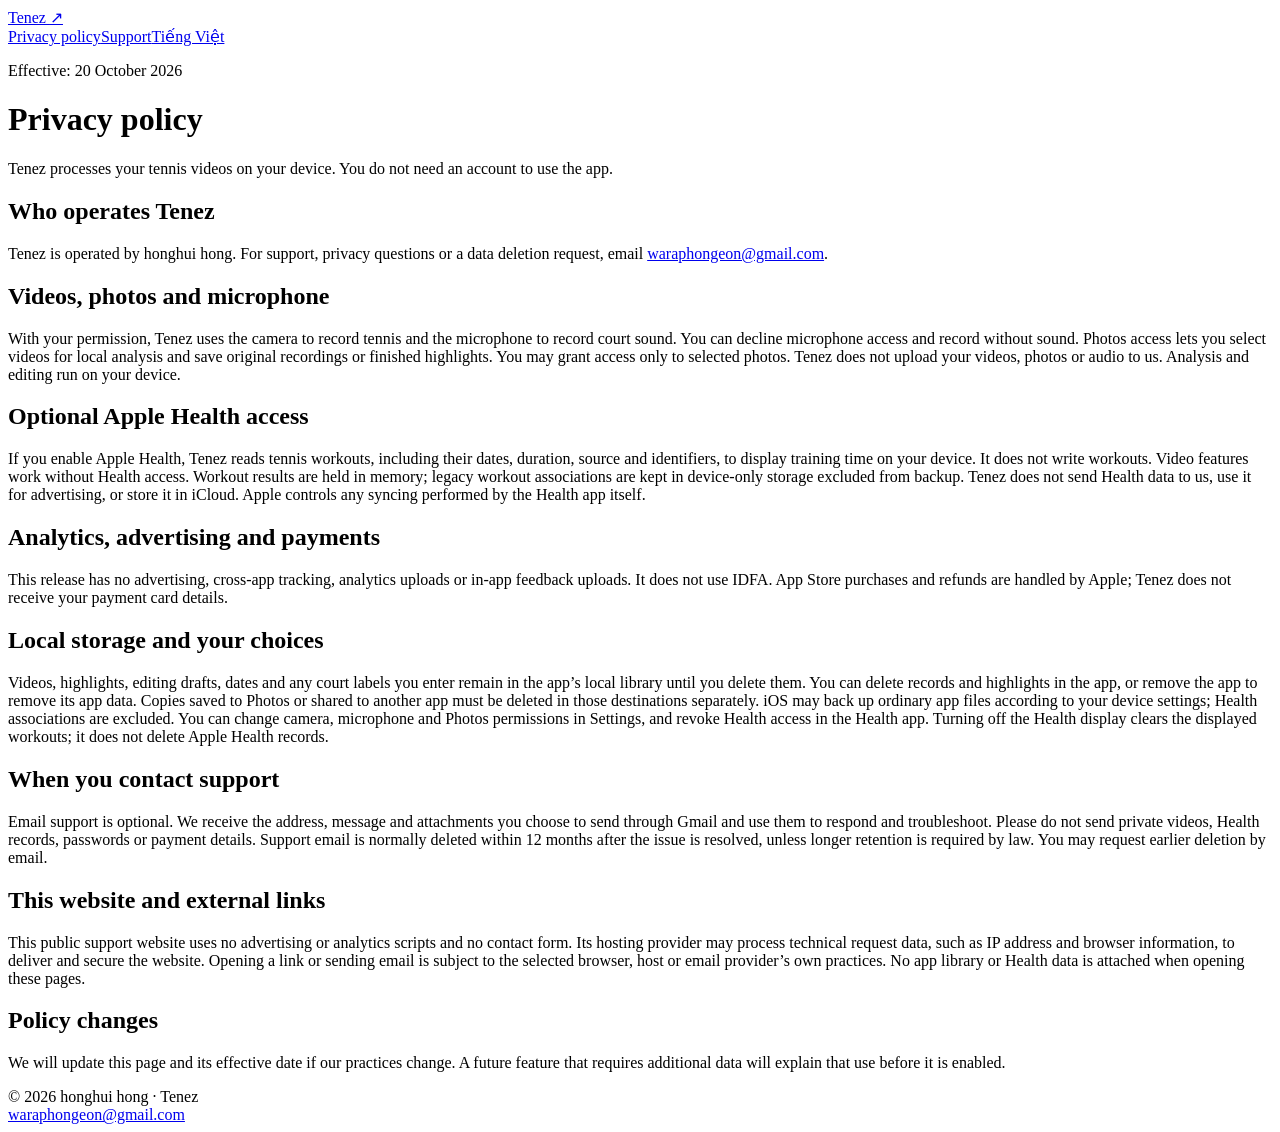
==== en/privacy.html @ 7a8d34bf "Publish bilingual Tenez privacy and support pages" ====
<!doctype html><html lang="en"><head><meta charset="utf-8"><meta name="viewport" content="width=device-width,initial-scale=1"><title>Tenez — Privacy policy</title><meta name="description" content="Tenez processes your tennis videos on your device. You do not need an account to use the app."><link rel="stylesheet" href="/tenez-support/styles.css"></head><body><header><a class="brand" href="/tenez-support/">Tenez <span aria-hidden="true">↗</span></a><nav aria-label="Navigation"><a href="/tenez-support/en/privacy.html">Privacy policy</a><a href="/tenez-support/en/support.html">Support</a><a href="/tenez-support/vi/privacy.html" lang="vi">Tiếng Việt</a></nav></header><main><p class="muted">Effective: 20 October 2026</p><h1>Privacy policy</h1><p class="intro">Tenez processes your tennis videos on your device. You do not need an account to use the app.</p><section><h2>Who operates Tenez</h2><p>Tenez is operated by honghui hong. For support, privacy questions or a data deletion request, email <a href="mailto:waraphongeon@gmail.com">waraphongeon@gmail.com</a>.</p></section><section><h2>Videos, photos and microphone</h2><p>With your permission, Tenez uses the camera to record tennis and the microphone to record court sound. You can decline microphone access and record without sound. Photos access lets you select videos for local analysis and save original recordings or finished highlights. You may grant access only to selected photos. Tenez does not upload your videos, photos or audio to us. Analysis and editing run on your device.</p></section><section><h2>Optional Apple Health access</h2><p>If you enable Apple Health, Tenez reads tennis workouts, including their dates, duration, source and identifiers, to display training time on your device. It does not write workouts. Video features work without Health access. Workout results are held in memory; legacy workout associations are kept in device-only storage excluded from backup. Tenez does not send Health data to us, use it for advertising, or store it in iCloud. Apple controls any syncing performed by the Health app itself.</p></section><section><h2>Analytics, advertising and payments</h2><p>This release has no advertising, cross-app tracking, analytics uploads or in-app feedback uploads. It does not use IDFA. App Store purchases and refunds are handled by Apple; Tenez does not receive your payment card details.</p></section><section><h2>Local storage and your choices</h2><p>Videos, highlights, editing drafts, dates and any court labels you enter remain in the app’s local library until you delete them. You can delete records and highlights in the app, or remove the app to remove its app data. Copies saved to Photos or shared to another app must be deleted in those destinations separately. iOS may back up ordinary app files according to your device settings; Health associations are excluded. You can change camera, microphone and Photos permissions in Settings, and revoke Health access in the Health app. Turning off the Health display clears the displayed workouts; it does not delete Apple Health records.</p></section><section><h2>When you contact support</h2><p>Email support is optional. We receive the address, message and attachments you choose to send through Gmail and use them to respond and troubleshoot. Please do not send private videos, Health records, passwords or payment details. Support email is normally deleted within 12 months after the issue is resolved, unless longer retention is required by law. You may request earlier deletion by email.</p></section><section><h2>This website and external links</h2><p>This public support website uses no advertising or analytics scripts and no contact form. Its hosting provider may process technical request data, such as IP address and browser information, to deliver and secure the website. Opening a link or sending email is subject to the selected browser, host or email provider’s own practices. No app library or Health data is attached when opening these pages.</p></section><section><h2>Policy changes</h2><p>We will update this page and its effective date if our practices change. A future feature that requires additional data will explain that use before it is enabled.</p></section></main><footer>© 2026 honghui hong · Tenez<br><a href="mailto:waraphongeon@gmail.com">waraphongeon@gmail.com</a></footer></body></html>
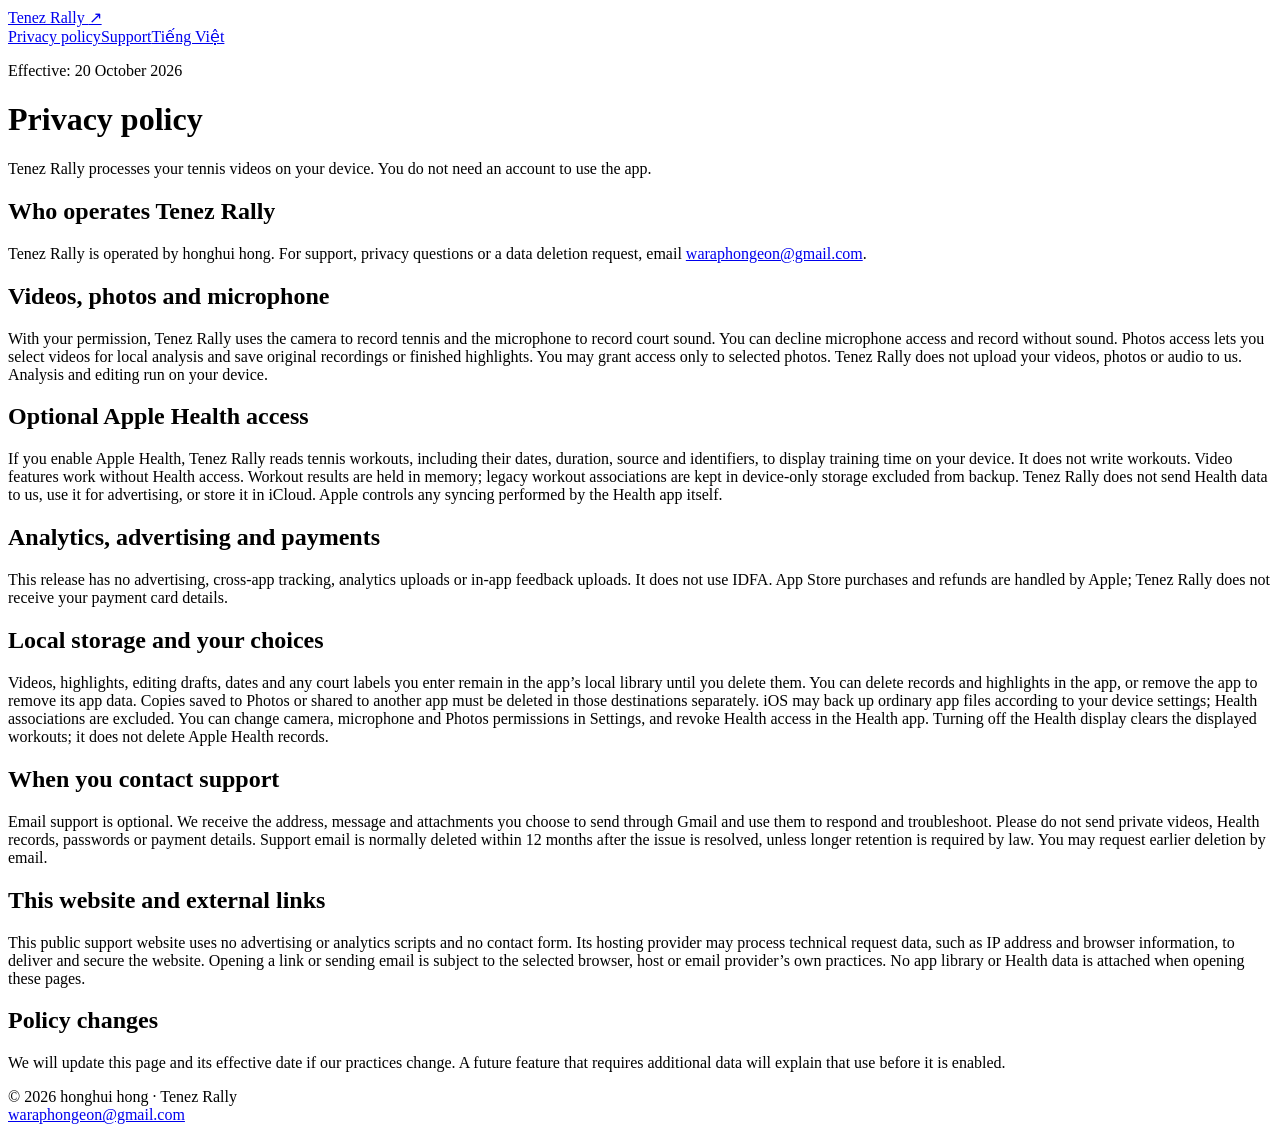
==== commit 1abd5e59: "Publish bilingual Tenez privacy and support pages" ====
--- a/en/privacy.html
+++ b/en/privacy.html
@@ -1 +1 @@
-<!doctype html><html lang="en"><head><meta charset="utf-8"><meta name="viewport" content="width=device-width,initial-scale=1"><title>Tenez — Privacy policy</title><meta name="description" content="Tenez processes your tennis videos on your device. You do not need an account to use the app."><link rel="stylesheet" href="/tenez-support/styles.css"></head><body><header><a class="brand" href="/tenez-support/">Tenez <span aria-hidden="true">↗</span></a><nav aria-label="Navigation"><a href="/tenez-support/en/privacy.html">Privacy policy</a><a href="/tenez-support/en/support.html">Support</a><a href="/tenez-support/vi/privacy.html" lang="vi">Tiếng Việt</a></nav></header><main><p class="muted">Effective: 20 October 2026</p><h1>Privacy policy</h1><p class="intro">Tenez processes your tennis videos on your device. You do not need an account to use the app.</p><section><h2>Who operates Tenez</h2><p>Tenez is operated by honghui hong. For support, privacy questions or a data deletion request, email <a href="mailto:waraphongeon@gmail.com">waraphongeon@gmail.com</a>.</p></section><section><h2>Videos, photos and microphone</h2><p>With your permission, Tenez uses the camera to record tennis and the microphone to record court sound. You can decline microphone access and record without sound. Photos access lets you select videos for local analysis and save original recordings or finished highlights. You may grant access only to selected photos. Tenez does not upload your videos, photos or audio to us. Analysis and editing run on your device.</p></section><section><h2>Optional Apple Health access</h2><p>If you enable Apple Health, Tenez reads tennis workouts, including their dates, duration, source and identifiers, to display training time on your device. It does not write workouts. Video features work without Health access. Workout results are held in memory; legacy workout associations are kept in device-only storage excluded from backup. Tenez does not send Health data to us, use it for advertising, or store it in iCloud. Apple controls any syncing performed by the Health app itself.</p></section><section><h2>Analytics, advertising and payments</h2><p>This release has no advertising, cross-app tracking, analytics uploads or in-app feedback uploads. It does not use IDFA. App Store purchases and refunds are handled by Apple; Tenez does not receive your payment card details.</p></section><section><h2>Local storage and your choices</h2><p>Videos, highlights, editing drafts, dates and any court labels you enter remain in the app’s local library until you delete them. You can delete records and highlights in the app, or remove the app to remove its app data. Copies saved to Photos or shared to another app must be deleted in those destinations separately. iOS may back up ordinary app files according to your device settings; Health associations are excluded. You can change camera, microphone and Photos permissions in Settings, and revoke Health access in the Health app. Turning off the Health display clears the displayed workouts; it does not delete Apple Health records.</p></section><section><h2>When you contact support</h2><p>Email support is optional. We receive the address, message and attachments you choose to send through Gmail and use them to respond and troubleshoot. Please do not send private videos, Health records, passwords or payment details. Support email is normally deleted within 12 months after the issue is resolved, unless longer retention is required by law. You may request earlier deletion by email.</p></section><section><h2>This website and external links</h2><p>This public support website uses no advertising or analytics scripts and no contact form. Its hosting provider may process technical request data, such as IP address and browser information, to deliver and secure the website. Opening a link or sending email is subject to the selected browser, host or email provider’s own practices. No app library or Health data is attached when opening these pages.</p></section><section><h2>Policy changes</h2><p>We will update this page and its effective date if our practices change. A future feature that requires additional data will explain that use before it is enabled.</p></section></main><footer>© 2026 honghui hong · Tenez<br><a href="mailto:waraphongeon@gmail.com">waraphongeon@gmail.com</a></footer></body></html>+<!doctype html><html lang="en"><head><meta charset="utf-8"><meta name="viewport" content="width=device-width,initial-scale=1"><title>Tenez Rally — Privacy policy</title><meta name="description" content="Tenez Rally processes your tennis videos on your device. You do not need an account to use the app."><link rel="stylesheet" href="/tenez-support/styles.css"></head><body><header><a class="brand" href="/tenez-support/">Tenez Rally <span aria-hidden="true">↗</span></a><nav aria-label="Navigation"><a href="/tenez-support/en/privacy.html">Privacy policy</a><a href="/tenez-support/en/support.html">Support</a><a href="/tenez-support/vi/privacy.html" lang="vi">Tiếng Việt</a></nav></header><main><p class="muted">Effective: 20 October 2026</p><h1>Privacy policy</h1><p class="intro">Tenez Rally processes your tennis videos on your device. You do not need an account to use the app.</p><section><h2>Who operates Tenez Rally</h2><p>Tenez Rally is operated by honghui hong. For support, privacy questions or a data deletion request, email <a href="mailto:waraphongeon@gmail.com">waraphongeon@gmail.com</a>.</p></section><section><h2>Videos, photos and microphone</h2><p>With your permission, Tenez Rally uses the camera to record tennis and the microphone to record court sound. You can decline microphone access and record without sound. Photos access lets you select videos for local analysis and save original recordings or finished highlights. You may grant access only to selected photos. Tenez Rally does not upload your videos, photos or audio to us. Analysis and editing run on your device.</p></section><section><h2>Optional Apple Health access</h2><p>If you enable Apple Health, Tenez Rally reads tennis workouts, including their dates, duration, source and identifiers, to display training time on your device. It does not write workouts. Video features work without Health access. Workout results are held in memory; legacy workout associations are kept in device-only storage excluded from backup. Tenez Rally does not send Health data to us, use it for advertising, or store it in iCloud. Apple controls any syncing performed by the Health app itself.</p></section><section><h2>Analytics, advertising and payments</h2><p>This release has no advertising, cross-app tracking, analytics uploads or in-app feedback uploads. It does not use IDFA. App Store purchases and refunds are handled by Apple; Tenez Rally does not receive your payment card details.</p></section><section><h2>Local storage and your choices</h2><p>Videos, highlights, editing drafts, dates and any court labels you enter remain in the app’s local library until you delete them. You can delete records and highlights in the app, or remove the app to remove its app data. Copies saved to Photos or shared to another app must be deleted in those destinations separately. iOS may back up ordinary app files according to your device settings; Health associations are excluded. You can change camera, microphone and Photos permissions in Settings, and revoke Health access in the Health app. Turning off the Health display clears the displayed workouts; it does not delete Apple Health records.</p></section><section><h2>When you contact support</h2><p>Email support is optional. We receive the address, message and attachments you choose to send through Gmail and use them to respond and troubleshoot. Please do not send private videos, Health records, passwords or payment details. Support email is normally deleted within 12 months after the issue is resolved, unless longer retention is required by law. You may request earlier deletion by email.</p></section><section><h2>This website and external links</h2><p>This public support website uses no advertising or analytics scripts and no contact form. Its hosting provider may process technical request data, such as IP address and browser information, to deliver and secure the website. Opening a link or sending email is subject to the selected browser, host or email provider’s own practices. No app library or Health data is attached when opening these pages.</p></section><section><h2>Policy changes</h2><p>We will update this page and its effective date if our practices change. A future feature that requires additional data will explain that use before it is enabled.</p></section></main><footer>© 2026 honghui hong · Tenez Rally<br><a href="mailto:waraphongeon@gmail.com">waraphongeon@gmail.com</a></footer></body></html>
